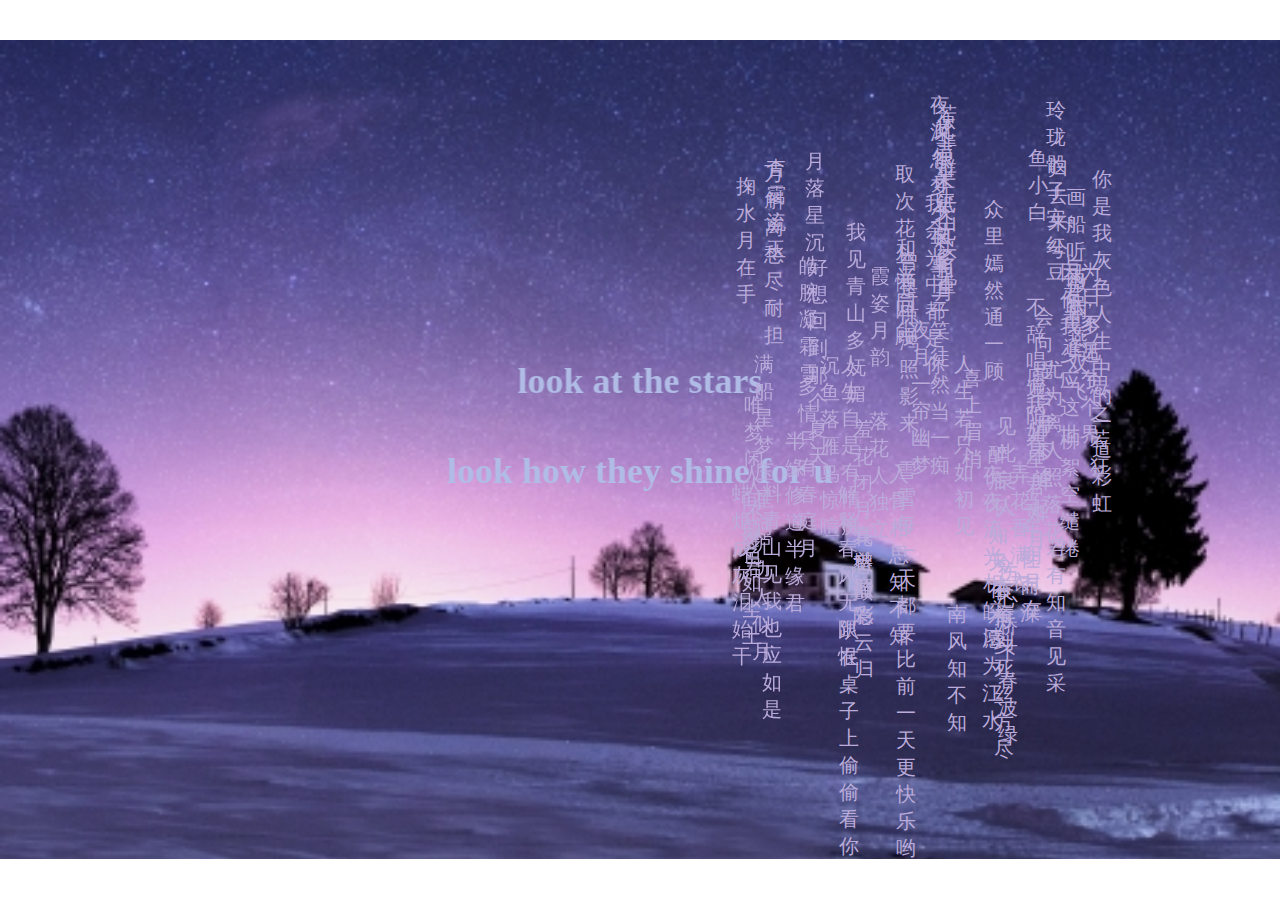
==== index.html @ 154a5f07 "Add files via upload" ====
<!DOCTYPE html>
<html lang="en">
<head>
    <meta charset="UTF-8">
    <meta http-equiv="X-UA-Compatible" content="IE=edge">
    <meta name="viewport" content="width=device-width, initial-scale=1.0">
    <title>欢迎来到我的世界，我是鱼小白</title>
   
<style>
    #videofilm{
        width: 100%;
        height: auto;
        position: fixed
        ; z-index: -1;
    }
    h1{
        font-size: 36px;
        color: #B1BCE6;
        font-family: '楷体';
    }

</style>
<link rel="stylesheet" href="./css/01.css">
</head>
<body>
    <video  id="videofilm" poster="./img/skystar2.jpg" autoplay muted loop>
        <source src="./video/秒速五厘米.mp4" type="video/mp4">
    </video>
    <div class="textone">
        <h1>look at the stars</h1>
    </div>
    <div class="text">
        <h1>look how they shine for u</h1>
    </div>
    <div class="container"></div>
    <script src="./js/01.js"></script>
    <script>
        window.onload = function() {
            document.querySelector('video').muted = false;
        }
    </script>
</body>
</html>
---- css/01.css ----
*{
    margin: 0;padding: 0;
}
body{
    height: 100vh;
    display: flex
    ; align-items: center;
    justify-content: center;
    position: relative;
    overflow: hidden;
    perspective: 1300px;
}
.text {
position: absolute;
left: 50%;
top: 50%;
transform: translateX(-50%);
}
.textone{
    position: absolute;
    left: 50%;
    top: 40%;
    transform: translateX(-50%);

}
:root{
    --margin-top: 0;
    --margin-left: 0;
    --animation-duration: 0s;
    --animation-delay: 0s;
}
div{
    transform-style: preserve-3d;
}
.word-box,
.word-box .word{
    position: absolute;
    animation: rotY 0s linear infinite;
    animation-duration:  var(--animation-duration
    );
    animation-delay: var(--animation-delay);

}
.word-box{
    margin-top: var(--margin-top);
}
.word-box .word{
    margin-left: var(--margin-left);
}
.word-box .word{
    animation-duration: reverse;

}
@keyframes rotY{
    to{
        transform: rotateY(360deg);

    }
}
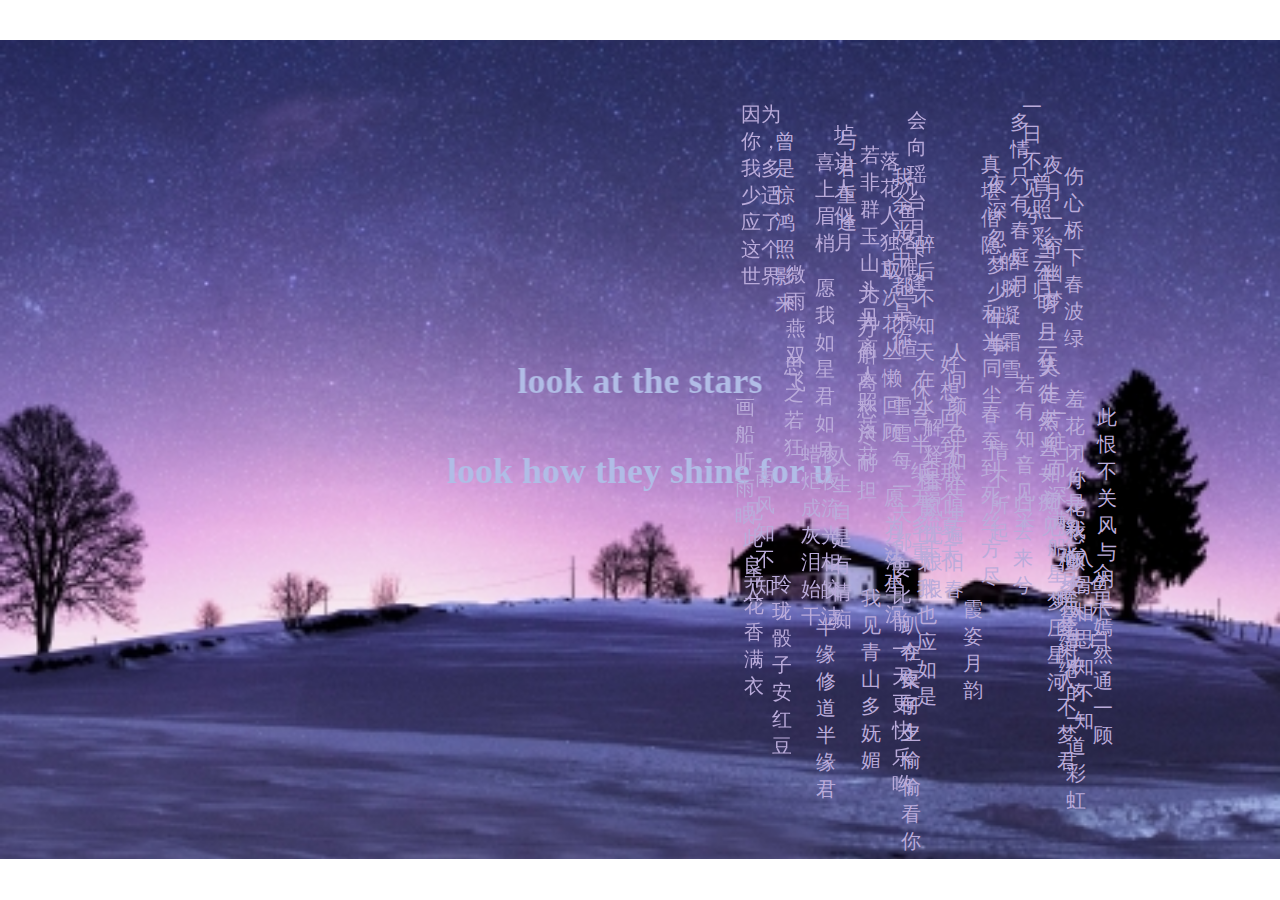
==== commit f654a623: "Add files via upload" ====
--- a/index.html
+++ b/index.html
@@ -24,7 +24,7 @@
 </head>
 <body>
     <video  id="videofilm" poster="./img/skystar2.jpg" autoplay muted loop>
-        <source src="./video/秒速五厘米.mp4" type="video/mp4">
+        <source src="./video/秒速五厘米1.mp4" type="video/mp4">
     </video>
     <div class="textone">
         <h1>look at the stars</h1>
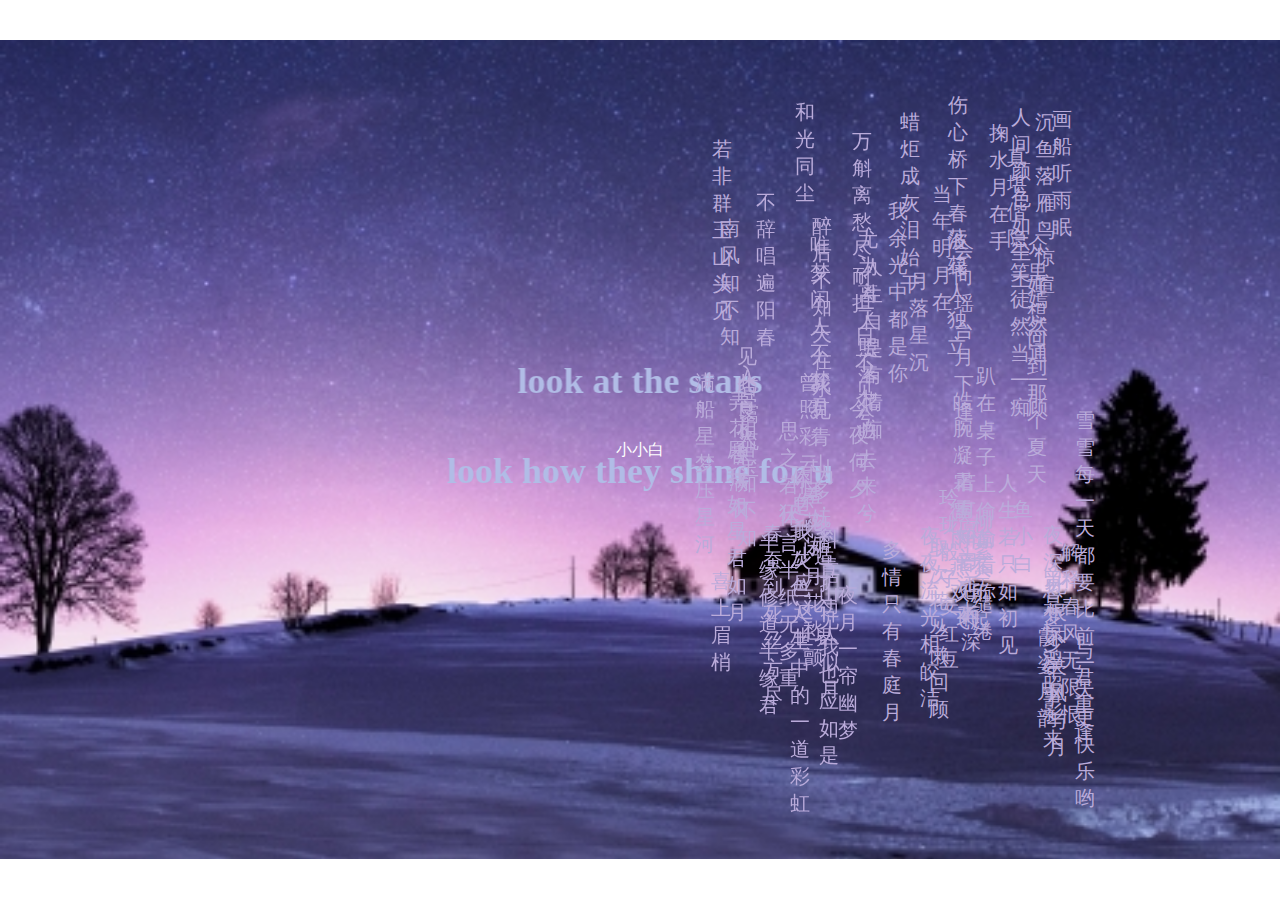
==== commit dbe36769: "Add files via upload" ====
--- a/index.html
+++ b/index.html
@@ -39,5 +39,6 @@
             document.querySelector('video').muted = false;
         }
     </script>
+    <a style="text-decoration: none; color: #fff;" href="./zuioye.html">小小白</a>
 </body>
 </html>